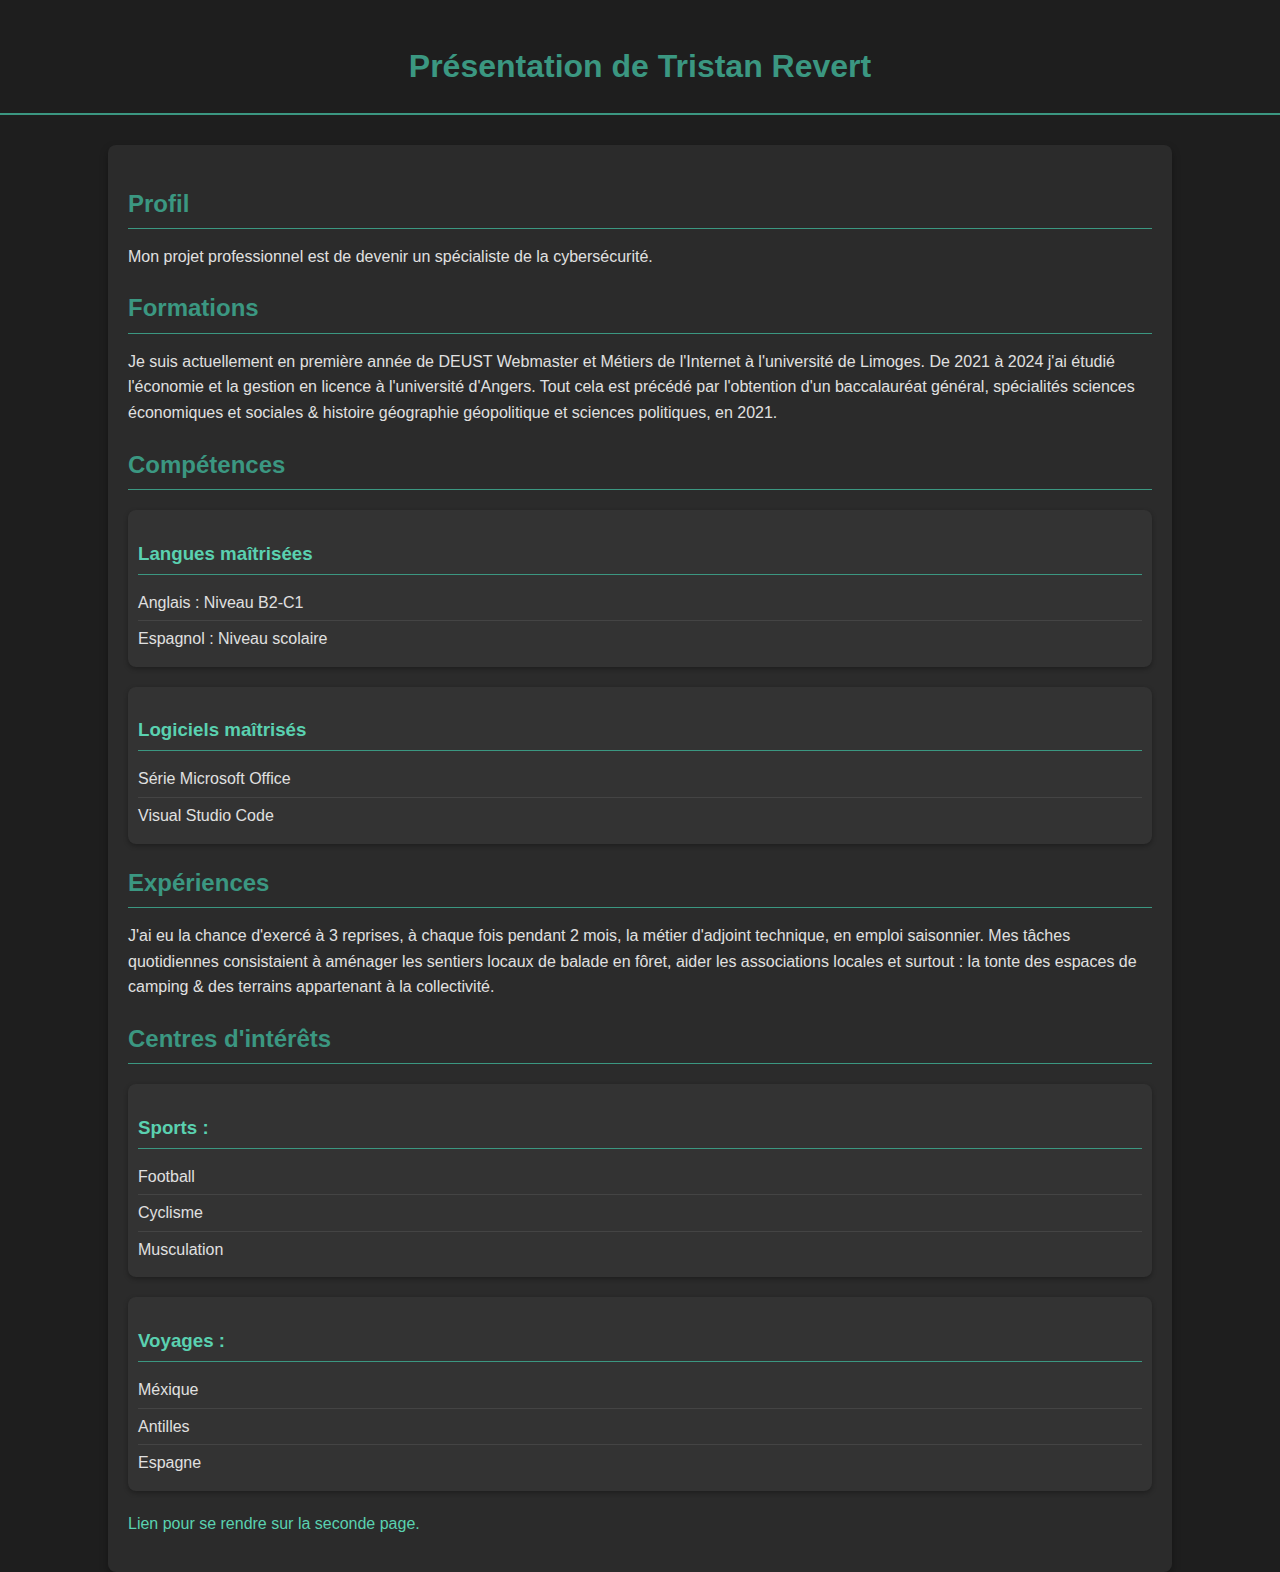
==== portfolio/index.html @ 46c0a025 "Add files via upload" ====
<!DOCTYPE html>

<html>
    <head>
        <title>Courte présentation</title>
        <meta charset="UTF-8"/>
        <link rel="stylesheet" type="text/css" href="style.css">
    </head>
    <body>
       <header><h1>Présentation de Tristan Revert</h1></header> 

       <section>

        <h2>Profil</h2>
        <p>Mon projet professionnel est de devenir un spécialiste de la cybersécurité.</p>

        <h2>Formations</h2>
        <p>Je suis actuellement en première année de DEUST Webmaster et Métiers de l'Internet à l'université de Limoges. De 2021 à 2024 j'ai étudié l'économie et la gestion en licence à l'université d'Angers. Tout cela est précédé par l'obtention d'un baccalauréat général, spécialités sciences économiques et sociales & histoire géographie géopolitique et sciences politiques, en 2021.</p>

        <h2>Compétences</h2>
        <nav><h3>Langues maîtrisées</h3>
        <ul>
            <li>Anglais : Niveau B2-C1</li>
            <li>Espagnol : Niveau scolaire</li>
        </ul></nav>
        <nav><h3>Logiciels maîtrisés</h3>
        <ul>
            <li>Série Microsoft Office</li>
            <li>Visual Studio Code</li>
        </ul></nav>

        <h2>Expériences</h2>
        <p>J'ai eu la chance d'exercé à 3 reprises, à chaque fois pendant 2 mois, la métier d'adjoint technique, en emploi saisonnier. Mes tâches quotidiennes consistaient à aménager les sentiers locaux de balade en fôret, aider les associations locales et surtout : la tonte des espaces de camping & des terrains appartenant à la collectivité.</p>

        <h2>Centres d'intérêts</h2>
        <nav><h3>Sports :</h3>
        <ul>
            <li>Football</li>
            <li>Cyclisme</li>
            <li>Musculation</li>
        </ul></nav>
        <nav><h3>Voyages :</h3>
        <ul>
            <li>Méxique</li>
            <li>Antilles</li>
            <li>Espagne</li>
        </ul></nav>
        <p><a href="deuxieme_page.html">Lien pour se rendre sur la seconde page.</a></p>
       </section>
    </body>
</html>
---- portfolio/style.css ----
body {
    font-family: Arial, sans-serif;
    background-color: #1e1e1e;
    color: #e0e0e0;
    margin: 0;
    padding: 0;
    line-height: 1.6;
}

header h1 {
    text-align: center;
    color: #3B9781;
    border-bottom: 2px solid #3B9781;
    padding: 20px 0;
    margin-bottom: 30px;
}

section {
    margin: 0 auto;
    width: 80%;
    background-color: #2b2b2b;
    border-radius: 8px;
    padding: 20px;
    box-shadow: 0 4px 8px rgba(0, 0, 0, 0.3);
}

h2, h3 {
    color: #3B9781;
    border-bottom: 1px solid #3B9781;
    padding-bottom: 5px;
    margin-bottom: 10px;
}

p {
    margin: 15px 0;
}


nav {
    background-color: #333;
    border-radius: 8px;
    margin: 20px 0;
    padding: 10px;
    box-shadow: 0 2px 5px rgba(0, 0, 0, 0.3);
}

nav h3 {
    color: #5ad1b0;
    margin-bottom: 10px;
}

nav ul {
    list-style: none;
    padding: 0;
    margin: 0;
}

nav li {
    padding: 5px 0;
    border-bottom: 1px solid #444;
}

nav li:last-child {
    border-bottom: none;
}

nav a {
    color: #5ad1b0;
    text-decoration: none;
    transition: color 0.3s;
}

nav a:hover {
    color: #3B9781;
    text-decoration: underline;
}


a {
    color: #5ad1b0;
    text-decoration: none;
}

a:hover {
    color: #3B9781;
    text-decoration: underline;
}
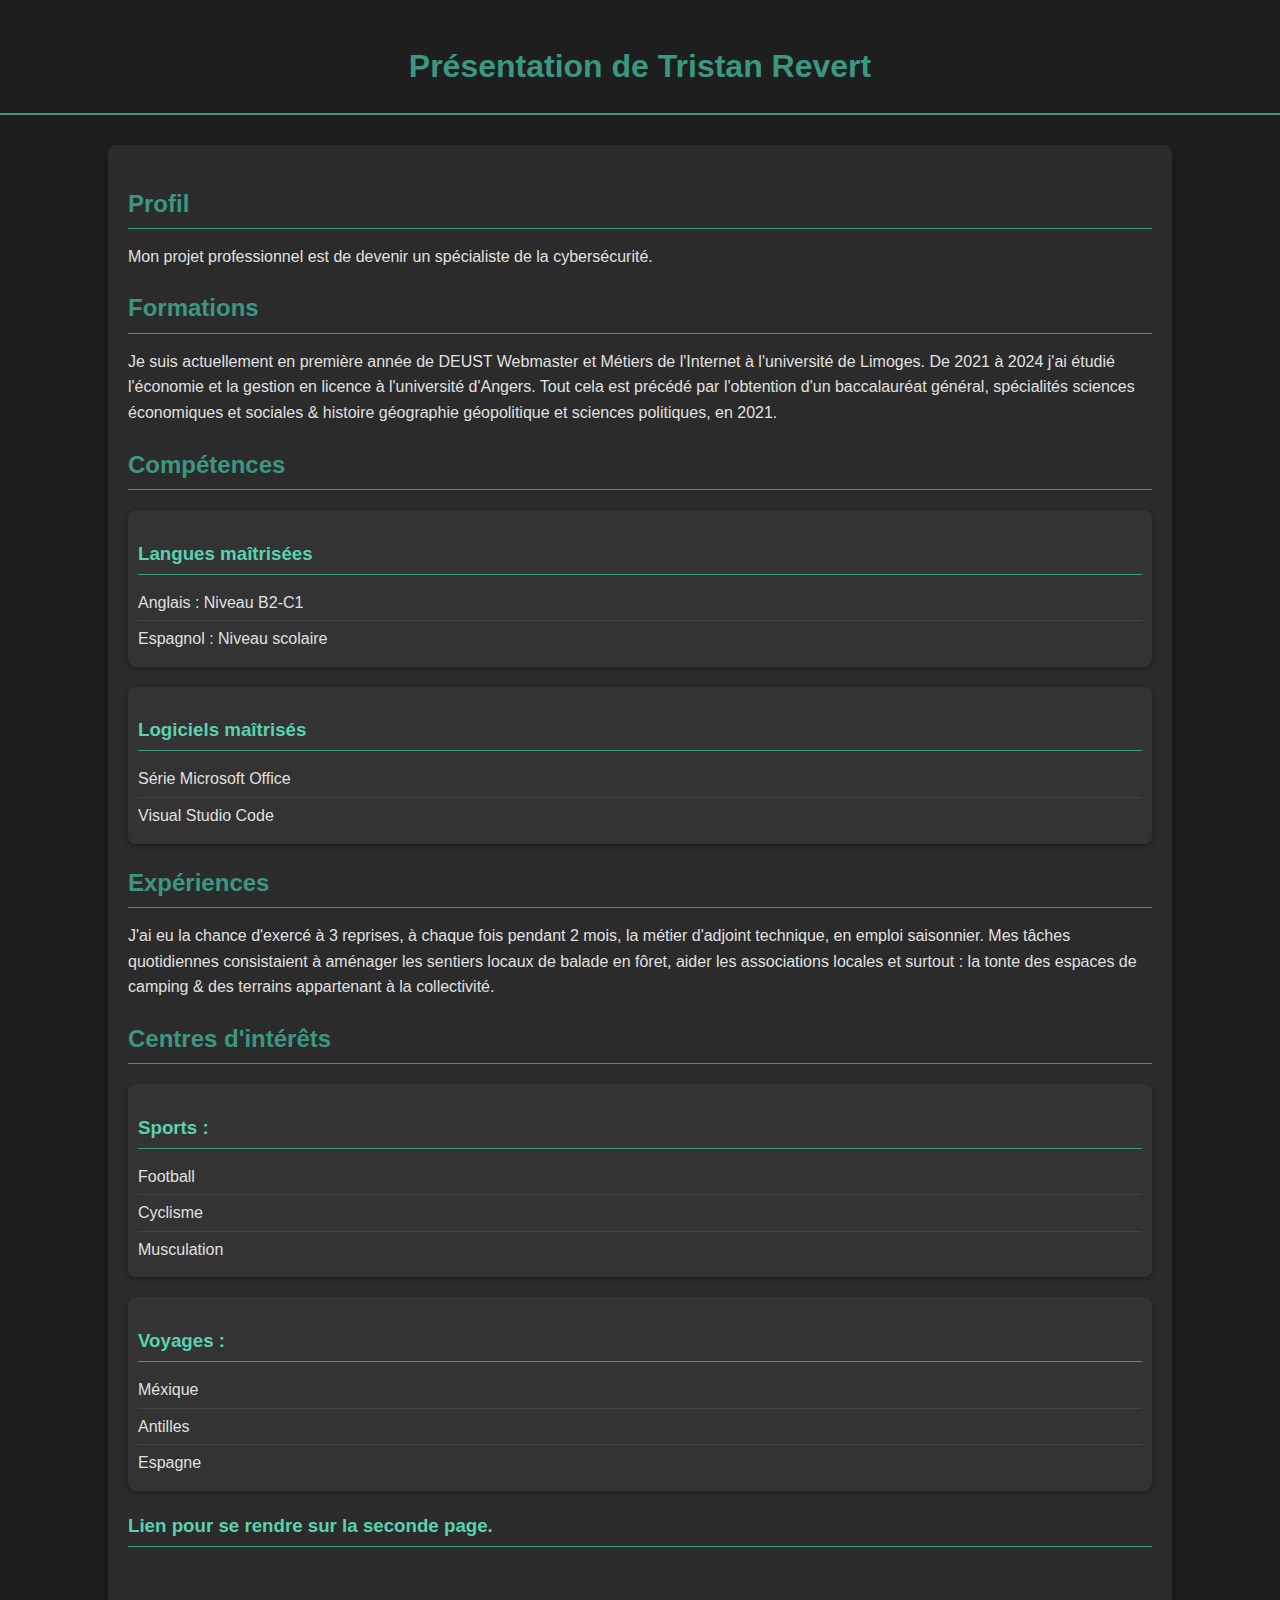
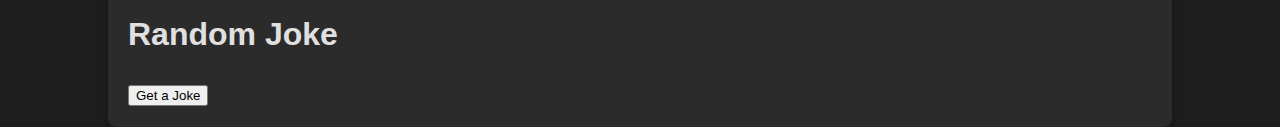
==== commit 0c176b8c: "Add files via upload" ====
--- a/portfolio/index.html
+++ b/portfolio/index.html
@@ -45,7 +45,27 @@
             <li>Antilles</li>
             <li>Espagne</li>
         </ul></nav>
-        <p><a href="deuxieme_page.html">Lien pour se rendre sur la seconde page.</a></p>
+        <p><h3><a href="deuxieme_page.html">Lien pour se rendre sur la seconde page.</a></h3></p>
+        <br>
+        <h1>Random Joke</h1>
+        <button id="getJoke">Get a Joke</button>
+        <div id="joke"></div>
+      
+        <script>
+          document.getElementById("getJoke").addEventListener("click", function() {
+            const url = "https://official-joke-api.appspot.com/random_joke";
+      
+            fetch(url)
+              .then(response => response.json())
+              .then(data => {
+                document.getElementById("joke").innerHTML = `
+                  <p>${data.setup}</p>
+                  <p><strong>${data.punchline}</strong></p>
+                `;
+              })
+              .catch(error => console.error("Error fetching the API:", error));
+          });
+        </script>
        </section>
     </body>
 </html>